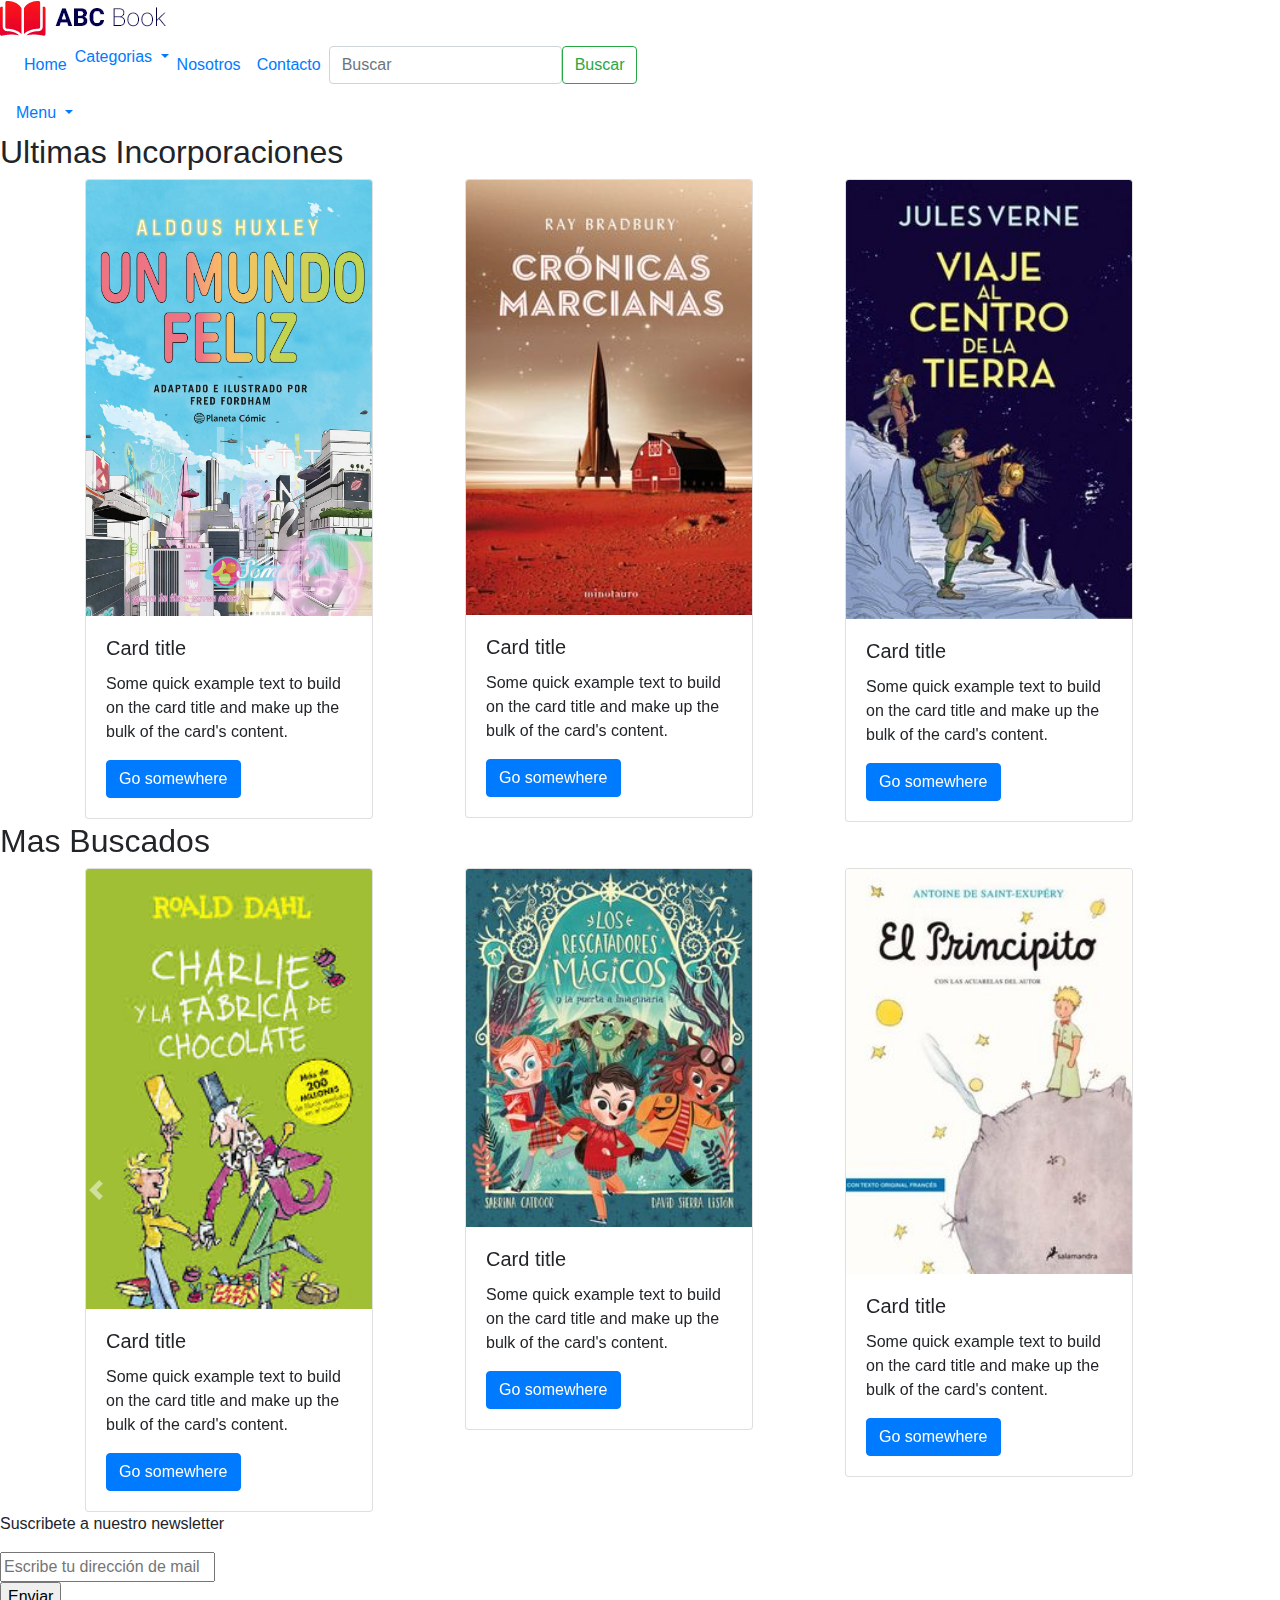
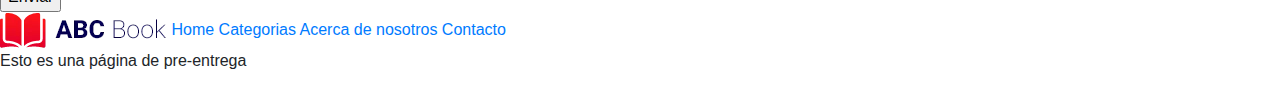
==== Index.html @ d3bfdc0f "creo que ahora sí se sube todo. Subo tres archivos html, la carpeta de styles, la carpeta de imagene" ====
<!DOCTYPE html>
<html lang="en">
<head>
    <meta charset="UTF-8">
    <meta name="viewport" content="width=device-width, initial-scale=1.0">
    <title>Home</title>
    <link rel="stylesheet" href="https://cdn.jsdelivr.net/npm/bootstrap@4.0.0/dist/css/bootstrap.min.css"
    integrity="sha384-Gn5384xqQ1aoWXA+058RXPxPg6fy4IWvTNh0E263XmFcJlSAwiGgFAW/dAiS6JXm" crossorigin="anonymous">
    <link rel="stylesheet" href="./styles/styles.css">
    <link rel="preconnect" href="https://fonts.googleapis.com">
    <link rel="preconnect" href="https://fonts.gstatic.com" crossorigin>
    <link href="https://fonts.googleapis.com/css2?family=Playfair+Display&display=swap" rel="stylesheet">
    <link rel="icon" href="Imagenes/Iconos/favicon - copia.jpg" type="FORMATO-FAV" sizes="15px">
</head>
<div id="grillaCategorias">
  <header>
      <img id="icono" src="./Imagenes/Iconos/ABCbook.jpg">
  </header>
<!-- Inserto Barra de Navegación -->
  <nav>
    <div class="navbar navbar-expand-sm" id="BigScreenMenu">
      <!-- Links -->
      <ul class="navbar-nav">
        <li class="nav-item">
          <a class="nav-link" href="./Index.html">Home</a>
        </li>
        <li class="nav-item">
          <a id="menuCategorias" class="dropdown-toggle" data-toggle="dropdown" href="./Categorias.html">Categorias
          <span class="caret"></span></a>
          <ul class="dropdown-menu">
            <li class="nav-link"><a href="#">Ciencia Ficción</a></li>
            <li class="nav-link"><a href="#">Infantiles</a></li>
            <li class="nav-link"><a href="#">Historia</a></li>
            <li class="nav-link"><a href="#">Románticos</a></li>
          </ul>
        </li>
        <li class="nav-item">
          <a class="nav-link" href="./Nosotros.html">Nosotros</a>
        </li>
        <li class="nav-item">
          <a class="nav-link" href="./Contact.html">Contacto</a>
        </li>
      </ul>
      <!-- Form de busqueda -->
      <div class="formDeBusqueda">
        <form class="d-flex" role="search">
          <input class="form-control me-2" id="formDeBusqueda" type="search" placeholder="Buscar" aria-label="Search">
          <button id="botonDelNav" class="btn btn-outline-success" type="submit">Buscar</button>
        </form>
      </div>

    </div>
    <div class="navbar navbar-expand-sm" id="SmallScreenMenu">
      <ul class="navbar-nav">
        <li class="nav-item">
          <a id="menuCategorias" class="dropdown-toggle" data-toggle="dropdown" href="./Categorias.html">Menu
          <span class="caret"></span></a>
          <ul class="dropdown-menu">
            <li class="nav-link"><a href="#">Home</a></li>
            <li class="nav-link"><a href="#">Categorias</a></li>
            <li class="nav-link"><a href="#">Contacto</a></li>
            <li class="nav-link"><a href="#">Nosotros</a></li>
            <li class="nav-link"><div class="formDeBusqueda">
              <form class="d-flex" role="search">
                <input class="form-control me-2" id="formDeBusqueda" type="search" placeholder="Buscar" aria-label="Search">
                <button id="botonDelNav" class="btn btn-outline-success" type="submit">Buscar</button>
              </form>
            </div>
          </li>
          </ul>
        </li>
      </ul>
    </div>
  </nav>
    <body>
        <!-- Añado Carrousel Ultimas incorporaciones -->
        <div id="carouselUltimasIncorporaciones" class="carousel slide" data-ride="carousel">
          <h2>Ultimas Incorporaciones</h2>
            <div class="carousel-inner">
              <div class="carousel-item active">
                <div class="container">
                  <div class="row">
                    <div class="col-12 col-md-6 col-lg-4">
                      <div class="card" style="width: 18rem;">
                        <img class="card-img-top" src="./Imagenes/Libros/CienciaFiccionI.jpg" alt="Card image cap">
                        <div class="card-body">
                          <h5 class="card-title">Card title</h5>
                          <p class="card-text">Some quick example text to build on the card title and make up the bulk of the
                            card's content.</p>
                          <a href="#" class="btn btn-primary">Go somewhere</a>
                        </div>
                      </div>
                    </div>
                    <div class="col-12 col-md-6 col-lg-4">
                      <div class="card" style="width: 18rem;">
                        <img class="card-img-top" src="./Imagenes/Libros/CienciaFiccionII.jpg" alt="Card image cap">
                        <div class="card-body">
                          <h5 class="card-title">Card title</h5>
                          <p class="card-text">Some quick example text to build on the card title and make up the bulk of the
                            card's content.</p>
                          <a href="#" class="btn btn-primary">Go somewhere</a>
                        </div>
                      </div>
                    </div>
                    <div class="col-12 col-md-6 col-lg-4">
                      <div class="card" style="width: 18rem;">
                        <img class="card-img-top" src="./Imagenes/Libros/CienciaFiccionIII.jpg" alt="Card image cap">
                        <div class="card-body">
                          <h5 class="card-title">Card title</h5>
                          <p class="card-text">Some quick example text to build on the card title and make up the bulk of the
                            card's content.</p>
                          <a href="#" class="btn btn-primary">Go somewhere</a>
                        </div>
                      </div>
                    </div>
                  </div>
                </div>
              </div>
              <div class="carousel-item">
                <div class="container">
                  <div class="row">
                    <div class="col-12 col-md-6 col-lg-4">
                      <div class="card" style= "width: 18rem;">
                        <img class="card-img-top" src="./Imagenes/Libros/CienciaFiccionIV.jpg alt="Card image cap">
                        <div class="card-body">
                          <h5 class="card-title">Card title</h5>
                          <p class="card-text">Some quick example text to build on the card title and make up the bulk of the
                            card's content.</p>
                          <a href="#" class="btn btn-primary">Go somewhere</a>
                        </div>
                      </div>
                    </div>
                    <div class="col-12 col-md-6 col-lg-4">
                      <div class="card" style="width: 18rem;">
                        <img class="card-img-top" src="./Imagenes/Libros/CienciaFiccionV.jpg" alt="Card image cap">
                        <div class="card-body">
                          <h5 class="card-title">Card title</h5>
                          <p class="card-text">Some quick example text to build on the card title and make up the bulk of the
                            card's content.</p>
                          <a href="#" class="btn btn-primary">Go somewhere</a>
                        </div>
                      </div>
                    </div>
                    <div class="col-12 col-md-6 col-lg-4">
                      <div class="card" style="width: 18rem;">
                        <img class="card-img-top" src="./Imagenes/Libros/CienciaFiccionVI.jpg" alt="Card image cap">
                        <div class="card-body">
                          <h5 class="card-title">Card title</h5>
                          <p class="card-text">Some quick example text to build on the card title and make up the bulk of the
                            card's content.</p>
                          <a href="#" class="btn btn-primary">Go somewhere</a>
                        </div>
                      </div>
                    </div>
                  </div>
                </div>
              </div>
              <div class="carousel-item">
                <div class="container">
                  <div class="row">
                    <div class="col-12 col-md-6 col-lg-4">
                      <div class="card" style="width: 18rem;">
                        <img class="card-img-top" src="./Imagenes/Libros/Infantiles1.jpg" alt="Card image cap">
                        <div class="card-body">
                          <h5 class="card-title">Card title</h5>
                          <p class="card-text">Some quick example text to build on the card title and make up the bulk of the
                            card's content.</p>
                          <a href="#" class="btn btn-primary">Go somewhere</a>
                        </div>
                      </div>
                    </div>
                    <div class="col-12 col-md-6 col-lg-4">
                      <div class="card" style="width: 18rem;">
                        <img class="card-img-top" src="./Imagenes/Libros/Infantiles2.jpg" alt="Card image cap">
                        <div class="card-body">
                          <h5 class="card-title">Card title</h5>
                          <p class="card-text">Some quick example text to build on the card title and make up the bulk of the
                            card's content.</p>
                          <a href="#" class="btn btn-primary">Go somewhere</a>
                        </div>
                      </div>
                    </div>
                    <div class="col-12 col-md-6 col-lg-4">
                      <div class="card" style="width: 18rem;">
                        <img class="card-img-top" src="./Imagenes/Libros/Infantiles3.jpg" alt="Card image cap">
                        <div class="card-body">
                          <h5 class="card-title">Card title</h5>
                          <p class="card-text">Some quick example text to build on the card title and make up the bulk of the
                            card's content.</p>
                          <a href="#" class="btn btn-primary">Go somewhere</a>
                        </div>
                      </div>
                    </div>
                  </div>
                </div>
              </div>
            </div>
            <a class="carousel-control-prev" href="#carouselUltimasIncorporaciones" role="button" data-slide="prev">
              <span class="carousel-control-prev-icon" aria-hidden="true"></span>
              <span class="sr-only">Previous</span>
            </a>
            <a class="carousel-control-next" href="#carouselUltimasIncorporaciones" role="button" data-slide="next">
              <span class="carousel-control-next-icon" aria-hidden="true"></span>
              <span class="sr-only">Next</span>
            </a>
        </div>
        <!-- Inserto Carrousel Mas buscados -->
        <div id="carouselMasBuscados" class="carousel slide" data-ride="carousel">
          <h2>Mas Buscados</h2>
            <div class="carousel-inner">
              <div class="carousel-item active">
                <div class="container">
                  <div class="row">
                    <div class="col-12 col-md-6 col-lg-4">
                      <div class="card" style="width: 18rem;">
                        <img class="card-img-top" src="./Imagenes/Libros/Infantiles1.jpg" alt="Card image cap">
                        <div class="card-body">
                          <h5 class="card-title">Card title</h5>
                          <p class="card-text">Some quick example text to build on the card title and make up the bulk of the
                            card's content.</p>
                          <a href="#" class="btn btn-primary">Go somewhere</a>
                        </div>
                      </div>
                    </div>
                    <div class="col-12 col-md-6 col-lg-4">
                      <div class="card" style="width: 18rem;">
                        <img class="card-img-top" src="./Imagenes/Libros/Infantiles2.jpg" alt="Card image cap">
                        <div class="card-body">
                          <h5 class="card-title">Card title</h5>
                          <p class="card-text">Some quick example text to build on the card title and make up the bulk of the
                            card's content.</p>
                          <a href="#" class="btn btn-primary">Go somewhere</a>
                        </div>
                      </div>
                    </div>
                    <div class="col-12 col-md-6 col-lg-4">
                      <div class="card" style="width: 18rem;">
                        <img class="card-img-top" src="./Imagenes/Libros/Infantiles3.jpg" alt="Card image cap">
                        <div class="card-body">
                          <h5 class="card-title">Card title</h5>
                          <p class="card-text">Some quick example text to build on the card title and make up the bulk of the
                            card's content.</p>
                          <a href="#" class="btn btn-primary">Go somewhere</a>
                        </div>
                      </div>
                    </div>
                  </div>
                </div>
              </div>
              <div class="carousel-item">
                <div class="container">
                  <div class="row">
                    <div class="col-12 col-md-6 col-lg-4">
                      <div class="card" style="width: 18rem;">
                        <img class="card-img-top" src="./Imagenes/Libros/Infantiles4.jpg" alt="Card image cap">
                        <div class="card-body">
                          <h5 class="card-title">Card title</h5>
                          <p class="card-text">Some quick example text to build on the card title and make up the bulk of the
                            card's content.</p>
                          <a href="#" class="btn btn-primary">Go somewhere</a>
                        </div>
                      </div>
                    </div>
                    <div class="col-12 col-md-6 col-lg-4">
                      <div class="card" style="width: 18rem;">
                        <img class="card-img-top" src="./Imagenes/Libros/Infantiles5.jpg" alt="Card image cap">
                        <div class="card-body">
                          <h5 class="card-title">Card title</h5>
                          <p class="card-text">Some quick example text to build on the card title and make up the bulk of the
                            card's content.</p>
                          <a href="#" class="btn btn-primary">Go somewhere</a>
                        </div>
                      </div>
                    </div>
                    <div class="col-12 col-md-6 col-lg-4">
                      <div class="card" style="width: 18rem;">
                        <img class="card-img-top" src="./Imagenes/Libros/Infantiles6.jpg" alt="Card image cap">
                        <div class="card-body">
                          <h5 class="card-title">Card title</h5>
                          <p class="card-text">Some quick example text to build on the card title and make up the bulk of the
                            card's content.</p>
                          <a href="#" class="btn btn-primary">Go somewhere</a>
                        </div>
                      </div>
                    </div>
                  </div>
                </div>
              </div>
              <div class="carousel-item">
                <div class="container">
                  <div class="row">
                    <div class="col-12 col-md-6 col-lg-4">
                      <div class="card" style="width: 18rem;">
                        <img class="card-img-top" src="./Imagenes/Libros/Infantiles1.jpg" alt="Card image cap">
                        <div class="card-body">
                          <h5 class="card-title">Card title</h5>
                          <p class="card-text">Some quick example text to build on the card title and make up the bulk of the
                            card's content.</p>
                          <a href="#" class="btn btn-primary">Go somewhere</a>
                        </div>
                      </div>
                    </div>
                    <div class="col-12 col-md-6 col-lg-4">
                      <div class="card" style="width: 18rem;">
                        <img class="card-img-top" src="./Imagenes/Libros/Infantiles2.jpg" alt="Card image cap">
                        <div class="card-body">
                          <h5 class="card-title">Card title</h5>
                          <p class="card-text">Some quick example text to build on the card title and make up the bulk of the
                            card's content.</p>
                          <a href="#" class="btn btn-primary">Go somewhere</a>
                        </div>
                      </div>
                    </div>
                    <div class="col-12 col-md-6 col-lg-4">
                      <div class="card" style="width: 18rem;">
                        <img class="card-img-top" src="./Imagenes/Libros/Infantiles3.jpg" alt="Card image cap">
                        <div class="card-body">
                          <h5 class="card-title">Card title</h5>
                          <p class="card-text">Some quick example text to build on the card title and make up the bulk of the
                            card's content.</p>
                          <a href="#" class="btn btn-primary">Go somewhere</a>
                        </div>
                      </div>
                    </div>
                  </div>
                </div>
              </div>
            <a class="carousel-control-prev" href="#carouselMasBuscados" role="button" data-slide="prev">
              <span class="carousel-control-prev-icon" aria-hidden="true"></span>
              <span class="sr-only">Previous</span>
            </a>
            <a class="carousel-control-next" href="#carouselMasBuscados" role="button" data-slide="next">
              <span class="carousel-control-next-icon" aria-hidden="true"></span>
              <span class="sr-only">Next</span>
            </a>
            </div>
        </div>
        
        <div class="newsletter">
          <p id="newsletter">Suscribete a nuestro newsletter</p>
          <form id="newsletterForm"; method="get">
              <input type="email" name="mail" id="newsletterMail" placeholder="Escribe tu dirección de mail"></br>
              <input type="submit" id="enviar" name="enviar" value="Enviar"/>
          </form>
        </div>
        
        <script src="https://code.jquery.com/jquery-3.2.1.slim.min.js"
        integrity="sha384-KJ3o2DKtIkvYIK3UENzmM7KCkRr/rE9/Qpg6aAZGJwFDMVNA/GpGFF93hXpG5KkN"
        crossorigin="anonymous"></script>
      <script src="https://cdn.jsdelivr.net/npm/popper.js@1.12.9/dist/umd/popper.min.js"
        integrity="sha384-ApNbgh9B+Y1QKtv3Rn7W3mgPxhU9K/ScQsAP7hUibX39j7fakFPskvXusvfa0b4Q"
        crossorigin="anonymous"></script>
      <script src="https://cdn.jsdelivr.net/npm/bootstrap@4.0.0/dist/js/bootstrap.min.js"
        integrity="sha384-JZR6Spejh4U02d8jOt6vLEHfe/JQGiRRSQQxSfFWpi1MquVdAyjUar5+76PVCmYl"
        crossorigin="anonymous"></script>
    </body>
    <footer>
        <div class="footer">
            <img src="./Imagenes/Iconos/ABCbook.jpg">
            <a href= "./Index.html">Home</a>
            <a href= "./Categorias.html">Categorias</a>
            <a href= "./Nosotros.html">Acerca de nosotros</a>
            <a href= "./Contact.html">Contacto</a>
        </div>
        <p id="leyendaFooter">Esto es una página de pre-entrega</p>
    </footer>
</html>
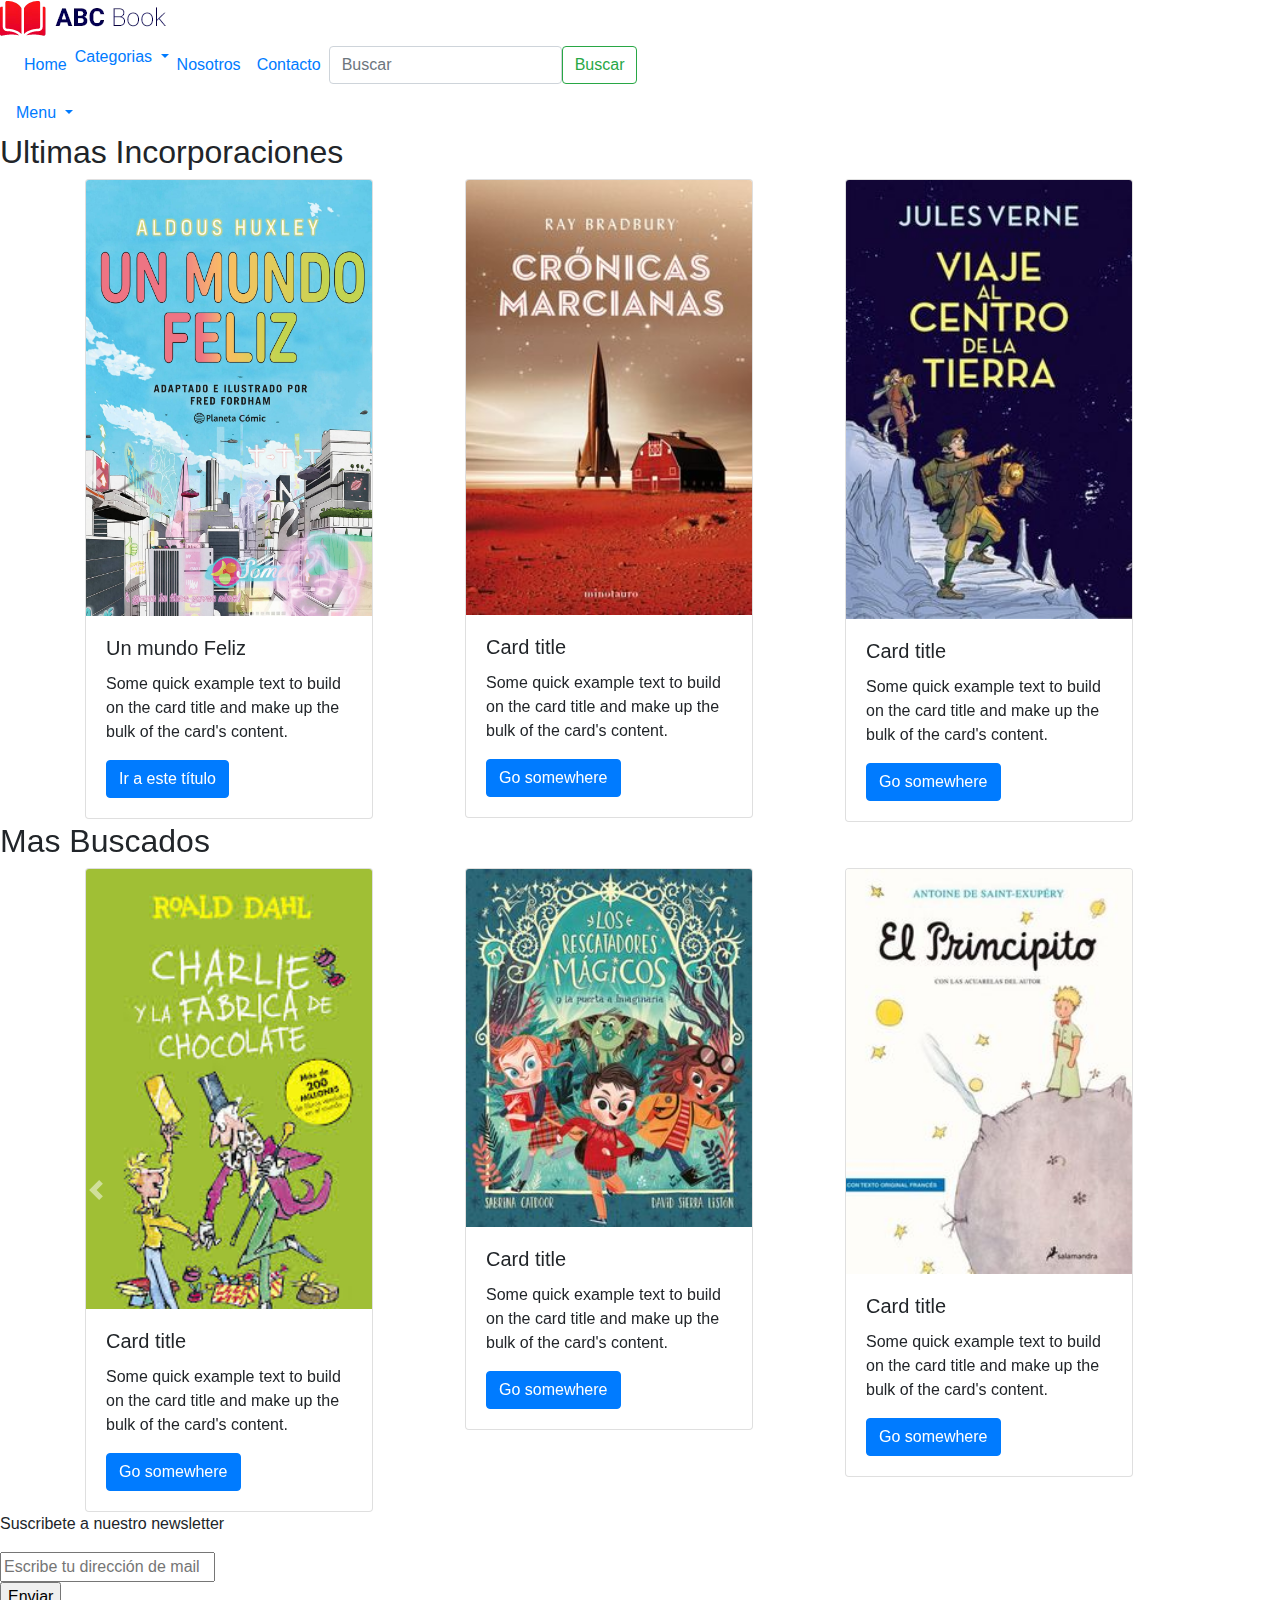
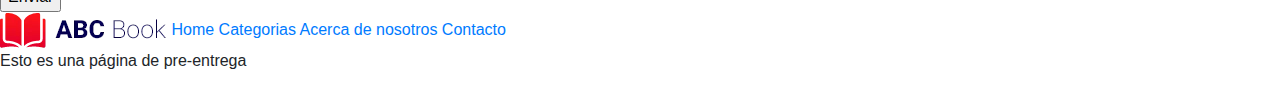
==== commit e433a37e: "corrijo los links que estaban rotos en los archivos Categorias.html e Index.html" ====
--- a/Index.html
+++ b/Index.html
@@ -84,10 +84,10 @@
                       <div class="card" style="width: 18rem;">
                         <img class="card-img-top" src="./Imagenes/Libros/CienciaFiccionI.jpg" alt="Card image cap">
                         <div class="card-body">
-                          <h5 class="card-title">Card title</h5>
-                          <p class="card-text">Some quick example text to build on the card title and make up the bulk of the
-                            card's content.</p>
-                          <a href="#" class="btn btn-primary">Go somewhere</a>
+                          <h5 class="card-title">Un mundo Feliz</h5>
+                          <p class="card-text">Some quick example text to build on the card title and make up the bulk of the
+                            card's content.</p>
+                          <a href="./UnmundoFeliz.html" class="btn btn-primary">Ir a este título</a>
                         </div>
                       </div>
                     </div>
